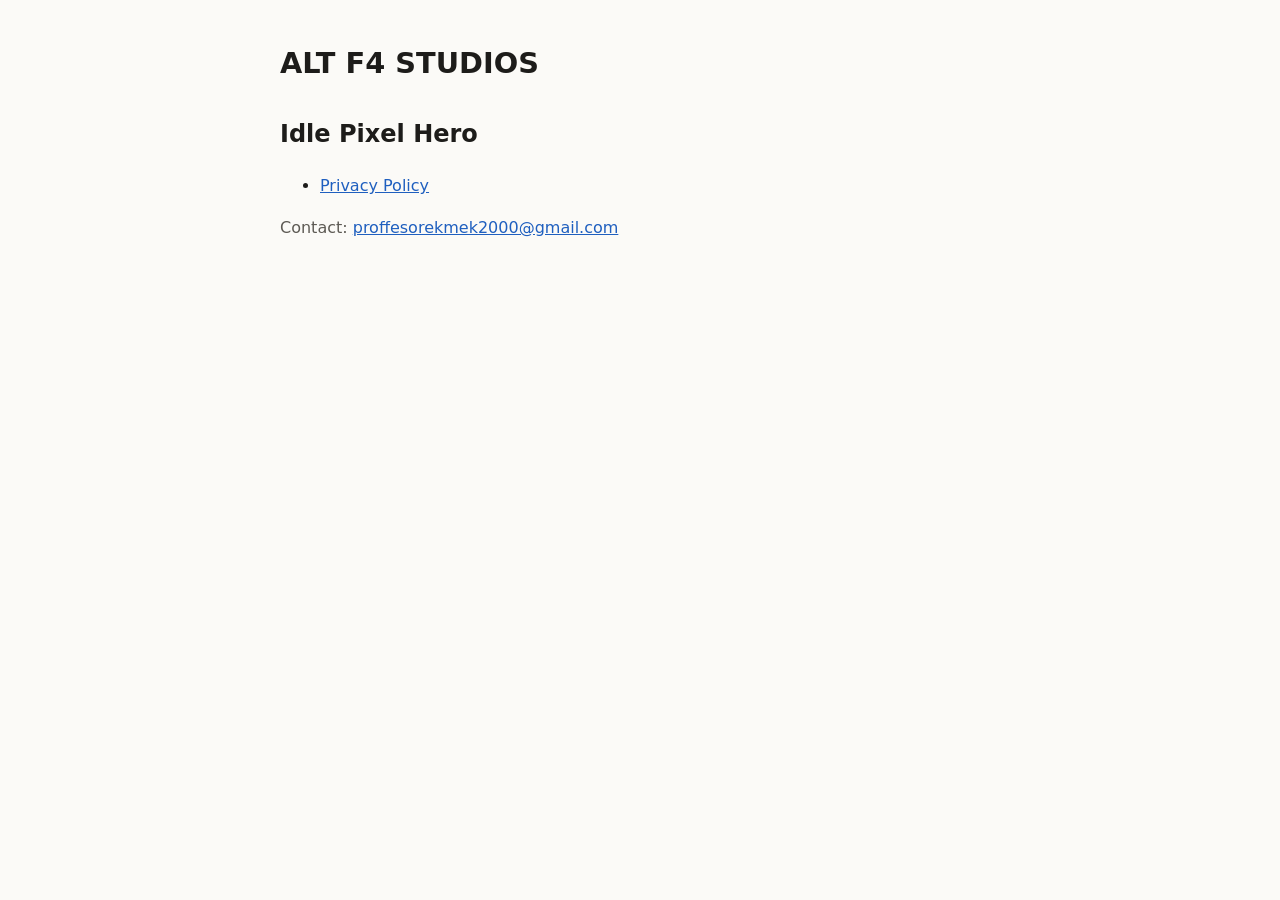
==== index.html @ f4b1e079 "Privacy policy page for the Play Store listing" ====
<!doctype html>
<html lang="en">
<head>
<meta charset="utf-8">
<meta name="viewport" content="width=device-width, initial-scale=1">
<title>ALT F4 STUDIOS</title>
<style>
  :root { --bg: #fbfaf7; --fg: #1d1c1a; --muted: #5d5a54; --link: #1f5fbf; }
  @media (prefers-color-scheme: dark) {
    :root { --bg: #171716; --fg: #ecebe8; --muted: #a7a49d; --link: #8ab4f8; }
  }
  body { margin: 0; background: var(--bg); color: var(--fg);
         font: 16px/1.6 system-ui, -apple-system, "Segoe UI", Roboto, sans-serif; }
  main { max-width: 720px; margin: 0 auto; padding: 40px 16px 64px; }
  h1 { font-size: 1.8rem; margin: 0 0 1em; }
  a { color: var(--link); }
  p { color: var(--muted); }
</style>
</head>
<body>
<main>
<h1>ALT F4 STUDIOS</h1>
<h2>Idle Pixel Hero</h2>
<ul>
  <li><a href="privacy.html">Privacy Policy</a></li>
</ul>
<p>Contact: <a href="mailto:proffesorekmek2000@gmail.com">proffesorekmek2000@gmail.com</a></p>
</main>
</body>
</html>
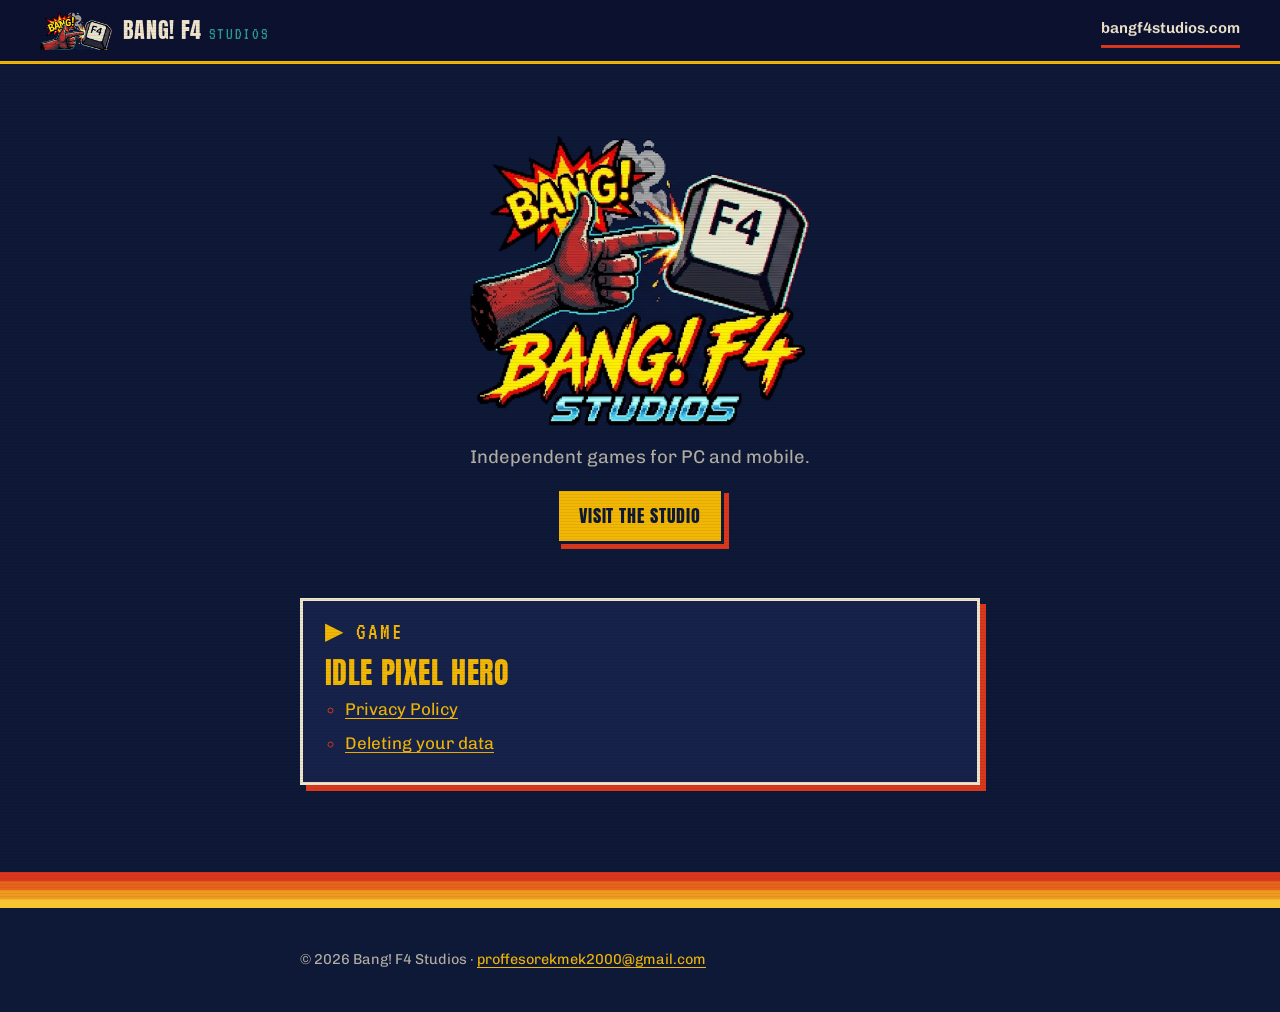
==== commit b5be7e86: "Bang! F4 Studios: new name and the studio's look" ====
--- a/index.html
+++ b/index.html
@@ -3,28 +3,49 @@
 <head>
 <meta charset="utf-8">
 <meta name="viewport" content="width=device-width, initial-scale=1">
-<title>ALT F4 STUDIOS</title>
-<style>
-  :root { --bg: #fbfaf7; --fg: #1d1c1a; --muted: #5d5a54; --link: #1f5fbf; }
-  @media (prefers-color-scheme: dark) {
-    :root { --bg: #171716; --fg: #ecebe8; --muted: #a7a49d; --link: #8ab4f8; }
-  }
-  body { margin: 0; background: var(--bg); color: var(--fg);
-         font: 16px/1.6 system-ui, -apple-system, "Segoe UI", Roboto, sans-serif; }
-  main { max-width: 720px; margin: 0 auto; padding: 40px 16px 64px; }
-  h1 { font-size: 1.8rem; margin: 0 0 1em; }
-  a { color: var(--link); }
-  p { color: var(--muted); }
-</style>
+<title>Bang! F4 Studios</title>
+<meta name="description" content="Bang! F4 Studios: Idle Pixel Hero privacy policy and studio links.">
+<meta name="theme-color" content="#0E1937">
+<link rel="icon" href="assets/favicon.png" type="image/png" sizes="32x32">
+<link rel="apple-touch-icon" href="assets/apple-touch-icon.png">
+<link rel="preconnect" href="https://fonts.googleapis.com">
+<link rel="preconnect" href="https://fonts.gstatic.com" crossorigin>
+<link href="https://fonts.googleapis.com/css2?family=Anton&family=Chivo:wght@400;600;800&family=VT323&display=swap" rel="stylesheet">
+<link rel="stylesheet" href="style.css">
 </head>
 <body>
+<header class="site-header">
+  <a class="brand" href="./" aria-label="Bang! F4 Studios">
+    <img src="assets/logo-mark.png" alt="" width="76" height="40">
+    <span class="brand-name">Bang! F4<small>Studios</small></span>
+  </a>
+  <a class="header-link" href="https://bangf4studios.com/">bangf4studios.com</a>
+</header>
+
 <main>
-<h1>ALT F4 STUDIOS</h1>
-<h2>Idle Pixel Hero</h2>
-<ul>
-  <li><a href="privacy.html">Privacy Policy</a></li>
+<div class="hero">
+  <img src="assets/logo.png" alt="Bang! F4 Studios" width="505" height="430">
+  <p>Independent games for PC and mobile.</p>
+  <a class="btn" href="https://bangf4studios.com/">Visit the studio</a>
+</div>
+
+<ul class="cards">
+  <li class="card">
+    <p class="eyebrow">Game</p>
+    <h2>Idle Pixel Hero</h2>
+    <ul>
+      <li><a href="privacy.html">Privacy Policy</a></li>
+      <li><a href="privacy.html#delete">Deleting your data</a></li>
+    </ul>
+  </li>
 </ul>
-<p>Contact: <a href="mailto:proffesorekmek2000@gmail.com">proffesorekmek2000@gmail.com</a></p>
 </main>
+
+<footer class="site-footer">
+  <div class="stripes" aria-hidden="true"><i></i><i></i><i></i><i></i></div>
+  <div class="footer-inner">
+    <p class="legal">© 2026 Bang! F4 Studios · <a href="mailto:proffesorekmek2000@gmail.com">proffesorekmek2000@gmail.com</a></p>
+  </div>
+</footer>
 </body>
 </html>
--- a/style.css
+++ b/style.css
@@ -0,0 +1,192 @@
+/* Bang! F4 Studios legal pages: the studio site's colours and type (bangf4studios.com),
+   set for long reading. */
+
+:root {
+  --ink: #0E1937;
+  --ink-2: #16224A;
+  --ink-3: #26336A;
+  --paper: #EFE4CC;
+  --paper-dim: rgba(239, 228, 204, .74);
+  --mustard: #F2B705;
+  --red: #D9381E;
+  --teal: #2A9D8F;
+  --orange: #E8641C;
+  --amber: #F29A1F;
+  --yellow: #F7C531;
+
+  --f-display: 'Anton', Impact, 'Arial Narrow', sans-serif;
+  --f-body: 'Chivo', system-ui, -apple-system, 'Segoe UI', sans-serif;
+  --f-crt: 'VT323', 'Courier New', monospace;
+  --gutter: clamp(16px, 4vw, 40px);
+
+  color-scheme: dark;
+}
+
+*, *::before, *::after { box-sizing: border-box; }
+
+body {
+  margin: 0;
+  background: var(--ink);
+  color: var(--paper);
+  font-family: var(--f-body);
+  font-size: 1.0625rem;
+  line-height: 1.65;
+  -webkit-font-smoothing: antialiased;
+  overflow-x: hidden;
+}
+
+/* CRT scanlines, lighter than on the studio site so long text stays easy to read */
+body::after {
+  content: '';
+  position: fixed;
+  inset: 0;
+  pointer-events: none;
+  z-index: 900;
+  background: repeating-linear-gradient(to bottom, transparent 0 2px, rgba(0, 0, 0, .06) 2px 3px);
+}
+
+img { max-width: 100%; display: block; }
+a { color: var(--mustard); text-underline-offset: .18em; }
+a:hover { color: var(--yellow); }
+:focus-visible { outline: 3px solid var(--mustard); outline-offset: 3px; }
+
+.skip {
+  position: absolute; left: 16px; top: -60px; z-index: 1001;
+  background: var(--mustard); color: var(--ink); padding: .6em 1em;
+  font-weight: 800; text-decoration: none;
+}
+.skip:focus { top: 12px; }
+
+/* ---------- header ---------- */
+.site-header {
+  position: sticky;
+  top: 0;
+  z-index: 50;
+  display: flex;
+  align-items: center;
+  justify-content: space-between;
+  gap: 1rem;
+  min-height: 64px;
+  padding-inline: var(--gutter);
+  background: rgba(13, 18, 48, .94);
+  backdrop-filter: blur(8px);
+  border-bottom: 3px solid var(--mustard);
+}
+.brand { display: flex; align-items: center; gap: .65rem; color: var(--paper); text-decoration: none; }
+.brand img { width: auto; height: 38px; }
+.brand-name { font-family: var(--f-display); font-size: 1.4rem; letter-spacing: .03em; line-height: 1; text-transform: uppercase; white-space: nowrap; }
+.brand-name small { font-family: var(--f-crt); font-size: 1.05rem; color: var(--teal); margin-left: .4em; letter-spacing: .1em; }
+.header-link { font-weight: 600; font-size: .95rem; color: var(--paper); text-decoration: none; border-bottom: 3px solid var(--red); padding-block: .2em; }
+.header-link:hover { color: var(--mustard); }
+
+/* ---------- body ---------- */
+main { max-width: 760px; margin: 0 auto; padding: clamp(2.5rem, 7vw, 4.5rem) var(--gutter) 4rem; }
+
+.eyebrow {
+  font-family: var(--f-crt);
+  font-size: 1.5rem;
+  line-height: 1;
+  letter-spacing: .08em;
+  text-transform: uppercase;
+  color: var(--mustard);
+  margin: 0 0 .7rem;
+}
+.eyebrow::before { content: '▶ '; }
+
+h1 {
+  font-family: var(--f-display);
+  font-weight: 400;
+  font-size: clamp(2.6rem, 8vw, 4.5rem);
+  line-height: .95;
+  text-transform: uppercase;
+  letter-spacing: .01em;
+  margin: 0 0 1rem;
+  overflow-wrap: anywhere;
+}
+
+.meta { font-family: var(--f-crt); font-size: 1.3rem; line-height: 1.2; letter-spacing: .04em; color: var(--teal); margin: 0 0 2rem; }
+
+.lead {
+  font-size: clamp(1.1rem, 2vw, 1.25rem);
+  font-weight: 600;
+  line-height: 1.5;
+  padding: 1.1rem 1.25rem;
+  background: var(--ink-2);
+  border: 3px solid var(--paper);
+  box-shadow: 6px 6px 0 var(--red);
+  margin: 0 0 2.5rem;
+}
+
+h2 {
+  font-family: var(--f-display);
+  font-weight: 400;
+  font-size: clamp(1.5rem, 3.4vw, 1.9rem);
+  line-height: 1.05;
+  text-transform: uppercase;
+  letter-spacing: .02em;
+  color: var(--mustard);
+  margin: 2.6rem 0 .7rem;
+  padding-top: 1.4rem;
+  border-top: 2px dashed var(--ink-3);
+}
+h3 {
+  font-family: var(--f-display);
+  font-weight: 400;
+  font-size: 1.35rem;
+  text-transform: uppercase;
+  letter-spacing: .03em;
+  color: var(--yellow);
+  margin: 1.8rem 0 .5rem;
+}
+p, li { color: var(--paper-dim); }
+strong { color: var(--paper); }
+ul { padding-left: 1.2em; }
+li { margin: .35em 0; }
+li::marker { color: var(--red); }
+
+/* ---------- studio home ---------- */
+.hero { display: grid; justify-items: center; text-align: center; gap: 1rem; margin-bottom: 3rem; }
+.hero img { width: min(340px, 78vw); height: auto; }
+.hero p { margin: 0; font-size: 1.15rem; }
+
+.cards { display: grid; gap: 1.25rem; padding: 0; list-style: none; }
+.card {
+  background: var(--ink-2);
+  border: 3px solid var(--paper);
+  box-shadow: 6px 6px 0 var(--red);
+  padding: 1.2rem 1.35rem;
+}
+.card h2 { margin: 0 0 .4rem; padding: 0; border: 0; }
+.card p { margin: 0 0 .8rem; }
+.card ul { margin: 0; }
+
+.btn {
+  display: inline-block;
+  font-family: var(--f-display);
+  font-size: 1.1rem;
+  letter-spacing: .05em;
+  text-transform: uppercase;
+  text-decoration: none;
+  color: var(--ink);
+  background: var(--mustard);
+  padding: .6em 1.15em;
+  border: 3px solid var(--ink);
+  box-shadow: 5px 5px 0 var(--red);
+}
+.btn:hover { color: var(--ink); background: var(--yellow); transform: translate(-2px, -2px); box-shadow: 7px 7px 0 var(--red); }
+
+/* ---------- footer ---------- */
+.site-footer { padding-bottom: 2.5rem; }
+.stripes { display: grid; }
+.stripes i { display: block; height: 9px; }
+.stripes i:nth-child(1) { background: var(--red); }
+.stripes i:nth-child(2) { background: var(--orange); }
+.stripes i:nth-child(3) { background: var(--amber); }
+.stripes i:nth-child(4) { background: var(--yellow); }
+.footer-inner { max-width: 760px; margin: 0 auto; padding: 2.5rem var(--gutter) 0; display: grid; gap: 1rem; justify-items: start; }
+.footer-logo { width: min(180px, 50vw); height: auto; }
+.legal { margin: 0; font-size: .9rem; color: var(--paper-dim); }
+
+@media (max-width: 480px) {
+  .brand-name small { display: none; }
+}
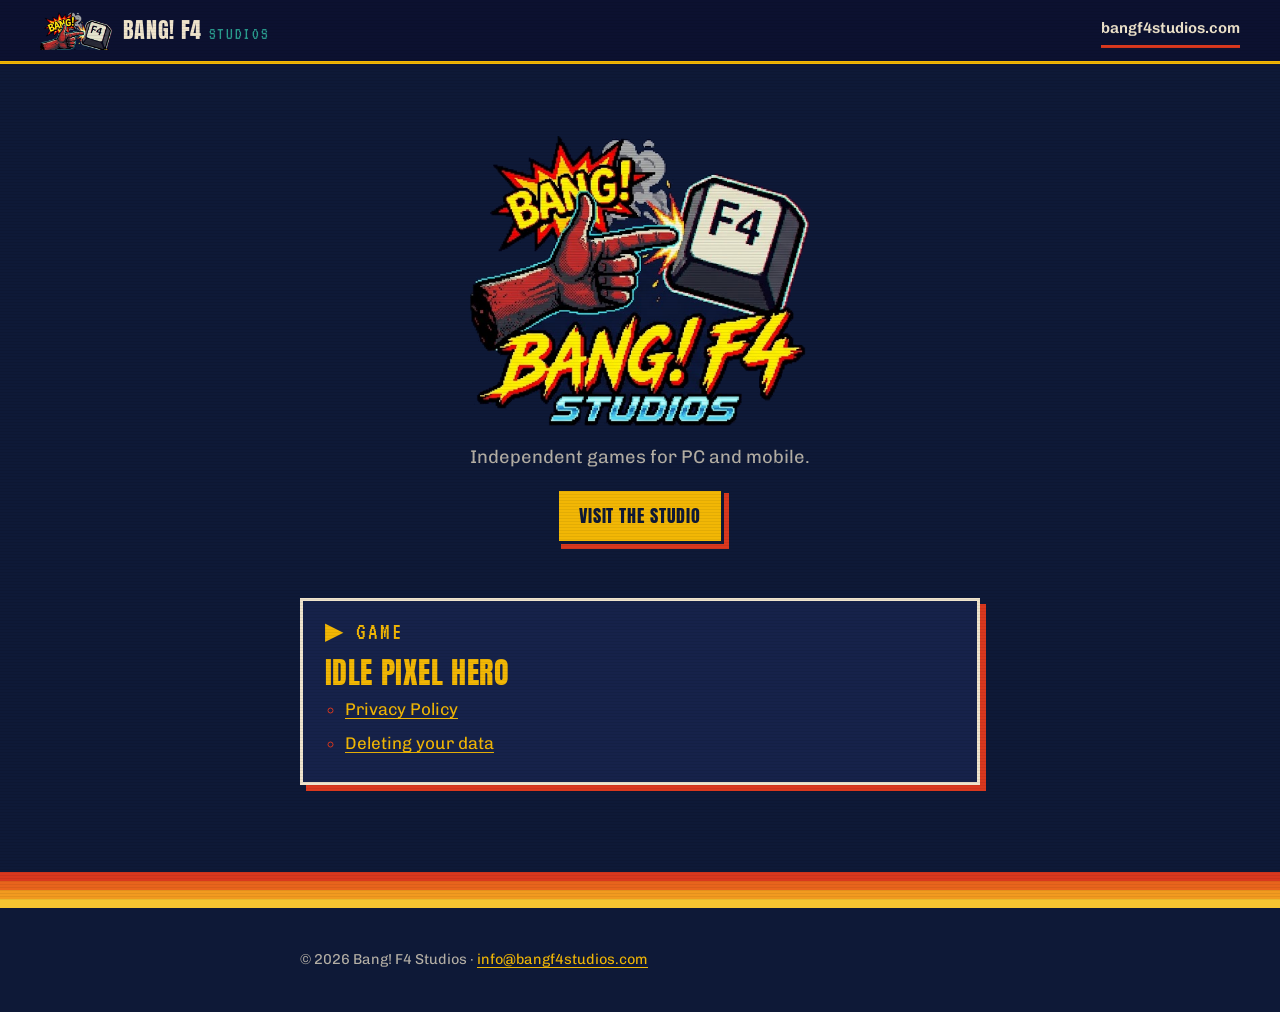
==== commit 42468ba6: "Contact at info@bangf4studios.com" ====
--- a/index.html
+++ b/index.html
@@ -44,7 +44,7 @@
 <footer class="site-footer">
   <div class="stripes" aria-hidden="true"><i></i><i></i><i></i><i></i></div>
   <div class="footer-inner">
-    <p class="legal">© 2026 Bang! F4 Studios · <a href="mailto:proffesorekmek2000@gmail.com">proffesorekmek2000@gmail.com</a></p>
+    <p class="legal">© 2026 Bang! F4 Studios · <a href="mailto:info@bangf4studios.com">info@bangf4studios.com</a></p>
   </div>
 </footer>
 </body>
